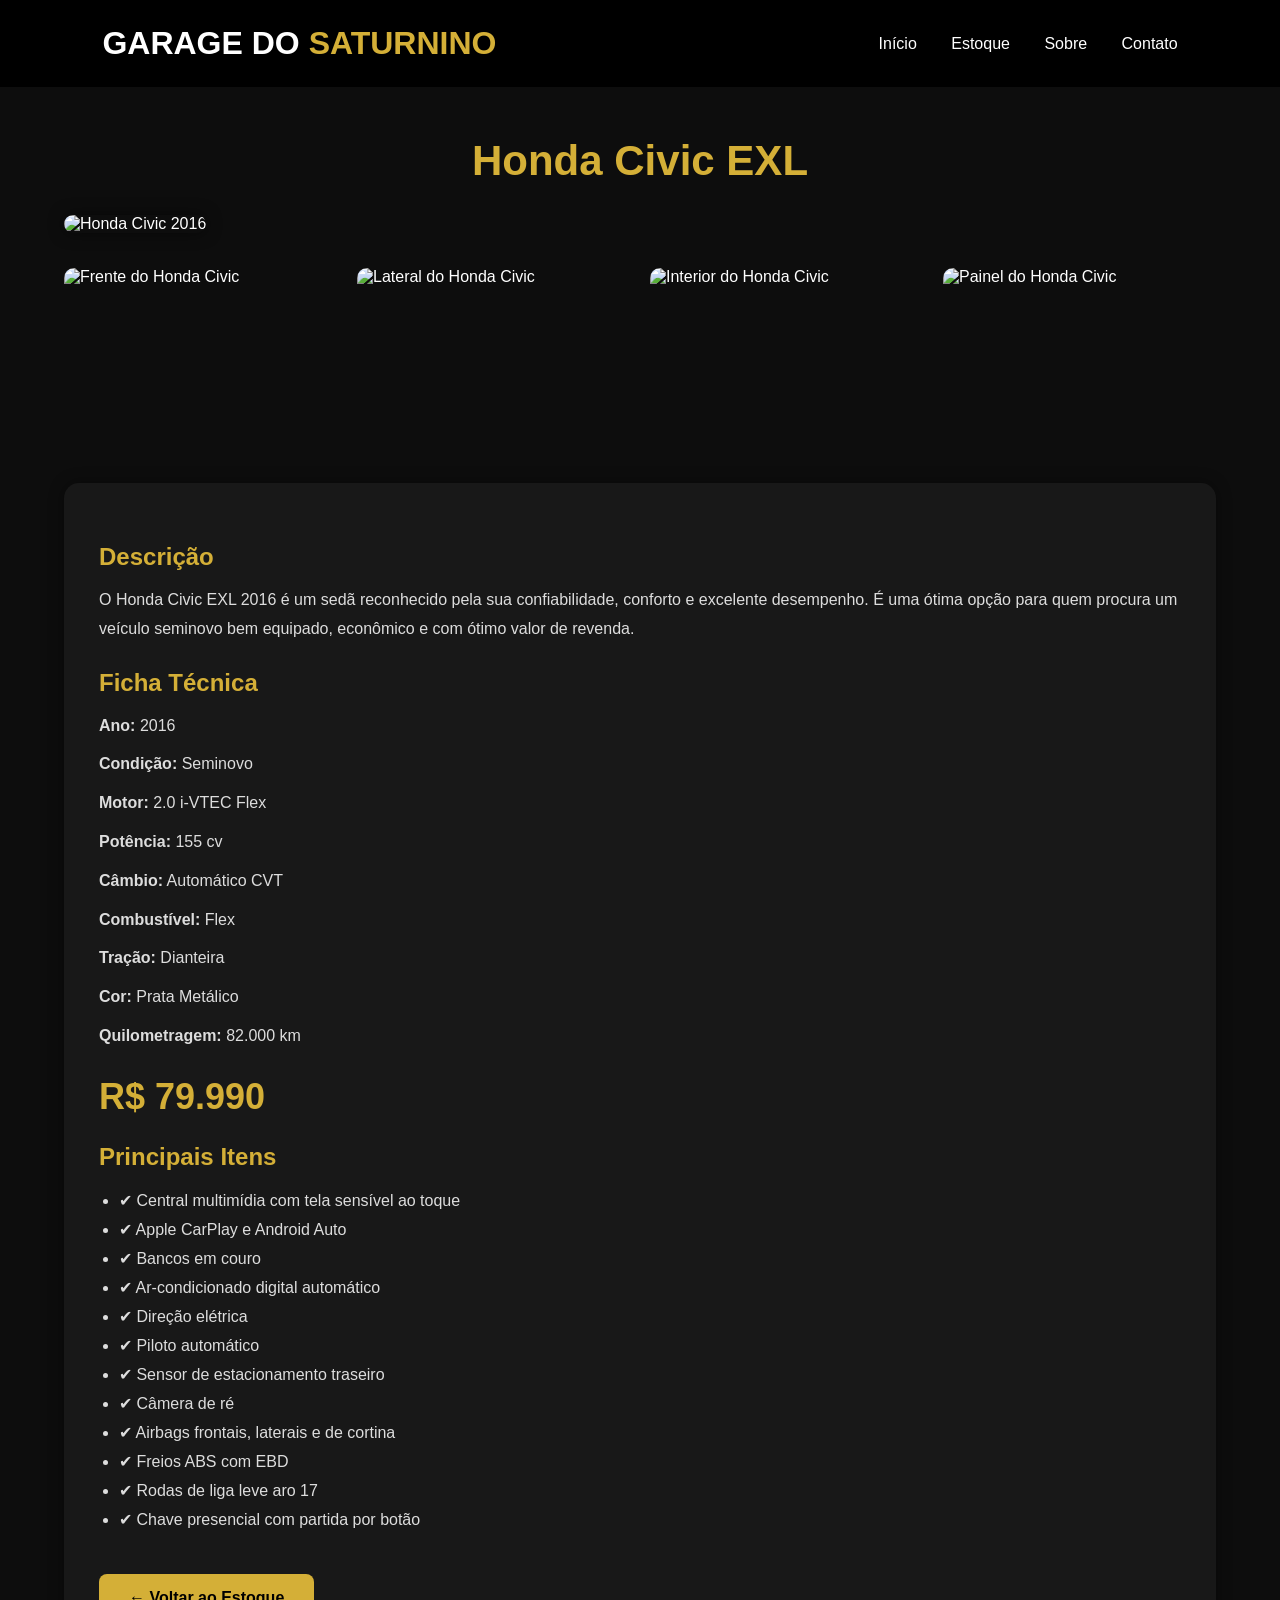
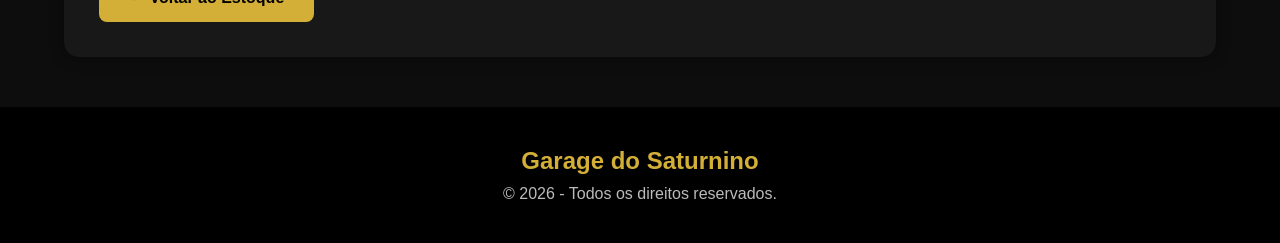
==== civic.html @ 9c395f91 "0408" ====
<!DOCTYPE html>
<html lang="pt-BR">

<head>
    <meta charset="UTF-8">
    <meta name="viewport" content="width=device-width, initial-scale=1.0">
    <title>Honda Civic 2016 | Garage do Saturnino</title>

    <link rel="stylesheet" href="css/estilo.css">
</head>

<body>

<header>

    <div class="logo">
        <h1>GARAGE DO <span>SATURNINO</span></h1>
    </div>

    <nav>
        <a href="index.html">Início</a>
        <a href="index.html#estoque">Estoque</a>
        <a href="index.html">Sobre</a>
        <a href="index.html">Contato</a>
    </nav>

</header>

<section class="pagina-carro">

    <h1 class="titulo-carro">
        Honda Civic EXL
    </h1>

    <div class="foto-principal">
        <img src="imagens/civic1.jpg" alt="Honda Civic 2016">
    </div>

    <div class="galeria">

        <img src="imagens/civic1.jpg" alt="Frente do Honda Civic">
        <img src="imagens/civic2.jpg" alt="Lateral do Honda Civic">
        <img src="imagens/civic3.jpg" alt="Interior do Honda Civic">
        <img src="imagens/civic4.jpg" alt="Painel do Honda Civic">

    </div>

    <div class="informacoes">

        <h2>Descrição</h2>

        <p>
            O Honda Civic EXL 2016 é um sedã reconhecido pela sua confiabilidade,
            conforto e excelente desempenho. É uma ótima opção para quem procura
            um veículo seminovo bem equipado, econômico e com ótimo valor de revenda.
        </p>

        <h2>Ficha Técnica</h2>

        <p><strong>Ano:</strong> 2016</p>

        <p><strong>Condição:</strong> Seminovo</p>

        <p><strong>Motor:</strong> 2.0 i-VTEC Flex</p>

        <p><strong>Potência:</strong> 155 cv</p>

        <p><strong>Câmbio:</strong> Automático CVT</p>

        <p><strong>Combustível:</strong> Flex</p>

        <p><strong>Tração:</strong> Dianteira</p>

        <p><strong>Cor:</strong> Prata Metálico</p>

        <p><strong>Quilometragem:</strong> 82.000 km</p>

        <h2 class="preco">
            R$ 79.990
        </h2>

        <h2>Principais Itens</h2>

        <ul class="lista">

            <li>✔ Central multimídia com tela sensível ao toque</li>

            <li>✔ Apple CarPlay e Android Auto</li>

            <li>✔ Bancos em couro</li>

            <li>✔ Ar-condicionado digital automático</li>

            <li>✔ Direção elétrica</li>

            <li>✔ Piloto automático</li>

            <li>✔ Sensor de estacionamento traseiro</li>

            <li>✔ Câmera de ré</li>

            <li>✔ Airbags frontais, laterais e de cortina</li>

            <li>✔ Freios ABS com EBD</li>

            <li>✔ Rodas de liga leve aro 17</li>

            <li>✔ Chave presencial com partida por botão</li>

        </ul>

        <a class="voltar" href="index.html#estoque">
            ← Voltar ao Estoque
        </a>

    </div>

</section>

<footer>

    <h2>Garage do Saturnino</h2>

    <p>© 2026 - Todos os direitos reservados.</p>

</footer>

</body>

</html>
---- css/estilo.css ----
*{
    margin:0;
    padding:0;
    box-sizing:border-box;
    font-family:'Poppins',sans-serif;
}
html{
    scroll-behavior:smooth;
}

body{
    background:#0d0d0d;
    color:white;
}

/* Cabeçalho */

header{
    background:#000;
    display:flex;
    justify-content:space-between;
    align-items:center;
    padding:25px 8%;
    position:sticky;
    top:0;
}

.logo h1{
    color:white;
    font-size:32px;
}

.logo span{
    color:#d4af37;
}

nav a{
    color:white;
    text-decoration:none;
    margin-left:30px;
    transition:.3s;
    font-weight:500;
}

nav a:hover{
    color:#d4af37;
}

/* Banner */

.banner{
    height:550px;
    background:linear-gradient(rgba(0,0,0,.7),rgba(0,0,0,.7)),
    url("imagens/banner.jpg");
    background-size:cover;
    background-position:center;
    display:flex;
    align-items:center;
    padding-left:8%;
}

.texto{
    width:600px;
}

.texto h2{
    font-size:60px;
    margin-bottom:20px;
}

.texto p{
    font-size:20px;
    color:#ddd;
    margin-bottom:35px;
}

.texto button{
    background:#d4af37;
    color:#000;
    border:none;
    padding:18px 40px;
    border-radius:8px;
    cursor:pointer;
    font-size:18px;
    font-weight:bold;
    transition:.4s;
}

.texto button:hover{
    transform:scale(1.08);
}

/* Título */

.titulo{
    text-align:center;
    margin:70px 0;
    font-size:40px;
    color:#d4af37;
}

/* Cards */

.carros{
    width:90%;
    margin:auto;
    display:grid;
    grid-template-columns:repeat(auto-fit,minmax(280px,1fr));
    gap:30px;
    padding-bottom:70px;
}

.card{
    background:#181818;
    border-radius:15px;
    overflow:hidden;
    transition:.4s;
    box-shadow:0 0 15px rgba(0,0,0,.5);
}

.card:hover{
    transform:translateY(-12px);
}

.card img{
    width:100%;
    height:220px;
    object-fit:cover;
}

.card h3{
    padding:20px 20px 10px;
    color:#d4af37;
}

.card p{
    padding:5px 20px;
    color:#ddd;
}

.card h4{
    padding:20px;
    color:#fff;
    font-size:28px;
}

.card button{
    margin:20px;
    width:calc(100% - 40px);
    height:50px;
    border:none;
    border-radius:8px;
    background:#d4af37;
    color:black;
    cursor:pointer;
    font-size:17px;
    font-weight:bold;
    transition:.3s;
}

.card button:hover{
    background:white;
}

/* Vantagens */

.vantagens{
    display:grid;
    grid-template-columns:repeat(auto-fit,minmax(220px,1fr));
    gap:20px;
    width:90%;
    margin:auto;
    margin-bottom:80px;
}

.vantagens div{
    background:#181818;
    padding:30px;
    border-radius:15px;
    text-align:center;
}

.vantagens h3{
    color:#d4af37;
    margin-bottom:15px;
}

/* Rodapé */

footer{
    background:#000;
    padding:40px;
    text-align:center;
}

footer h2{
    color:#d4af37;
    margin-bottom:10px;
}

footer p{
    color:#bbb;
}
.botao{
    display:block;
    margin:20px;
    text-align:center;
    background:#d4af37;
    color:black;
    text-decoration:none;
    padding:15px;
    border-radius:8px;
    font-weight:bold;
    transition:.3s;
}

.botao:hover{
    background:white;
}
.botao-banner{
    display:inline-block;
    background:#d4af37;
    color:black;
    text-decoration:none;
    padding:18px 40px;
    border-radius:8px;
    font-size:18px;
    font-weight:bold;
    transition:.3s;
}

.botao-banner:hover{
    transform:scale(1.08);
    background:white;
}
   .pagina-carro{
            width:90%;
            max-width:1200px;
            margin:40px auto;
            color:white;
        }

        .titulo-carro{
            text-align:center;
            color:#d4af37;
            margin-bottom:30px;
            font-size:42px;
        }

        .foto-principal img{
            width:100%;
            border-radius:15px;
        }

        .galeria{
            display:grid;
            grid-template-columns:repeat(4,1fr);
            gap:15px;
            margin:30px 0;
        }

        .galeria img{
            width:100%;
            border-radius:10px;
            height:180px;
            object-fit:cover;
        }

        .informacoes{
            background:#181818;
            padding:30px;
            border-radius:15px;
            margin-top:20px;
        }

        .informacoes h2{
            color:#d4af37;
            margin-bottom:20px;
        }

        .informacoes p{
            margin:10px 0;
            line-height:28px;
        }

        .preco{
            color:#d4af37;
            font-size:35px;
            margin-top:20px;
        }

        .lista{
            margin-top:20px;
        }

        .lista li{
            margin:10px 0;
        }

        .voltar{
            display:inline-block;
            margin-top:40px;
            text-decoration:none;
            background:#d4af37;
            color:black;
            padding:15px 30px;
            border-radius:8px;
            font-weight:bold;
        }

        .voltar:hover{
            background:white;
        }
        /* ===========================
   PÁGINAS DOS CARROS
=========================== */

.pagina-carro{
    width:90%;
    max-width:1200px;
    margin:50px auto;
    color:white;
}

.titulo-carro{
    text-align:center;
    color:#d4af37;
    font-size:42px;
    margin-bottom:30px;
}

.foto-principal img{
    width:100%;
    border-radius:15px;
    box-shadow:0 0 15px rgba(0,0,0,.5);
}

.galeria{
    display:grid;
    grid-template-columns:repeat(auto-fit,minmax(220px,1fr));
    gap:20px;
    margin:35px 0;
}

.galeria img{
    width:100%;
    height:180px;
    object-fit:cover;
    border-radius:10px;
    transition:0.3s;
    cursor:pointer;
}

.galeria img:hover{
    transform:scale(1.05);
}

.informacoes{
    background:#181818;
    padding:35px;
    border-radius:15px;
    box-shadow:0 0 15px rgba(0,0,0,.4);
}

.informacoes h2{
    color:#d4af37;
    margin:25px 0 15px;
}

.informacoes p{
    color:#ddd;
    line-height:1.8;
    margin-bottom:10px;
}

.preco{
    color:#d4af37;
    font-size:36px;
    font-weight:bold;
    margin:25px 0;
}

.lista{
    margin-left:20px;
}

.lista li{
    margin:10px 0;
    color:#ddd;
}

.voltar{
    display:inline-block;
    margin-top:35px;
    background:#d4af37;
    color:black;
    text-decoration:none;
    padding:15px 30px;
    border-radius:8px;
    font-weight:bold;
    transition:0.3s;
}

.voltar:hover{
    background:white;
}

@media (max-width:768px){

    .titulo-carro{
        font-size:30px;
    }

    .foto-principal img{
        height:auto;
    }

    .galeria{
        grid-template-columns:1fr;
    }

    .galeria img{
        height:220px;
    }

    .informacoes{
        padding:20px;
    }

    .preco{
        font-size:28px;
    }

}
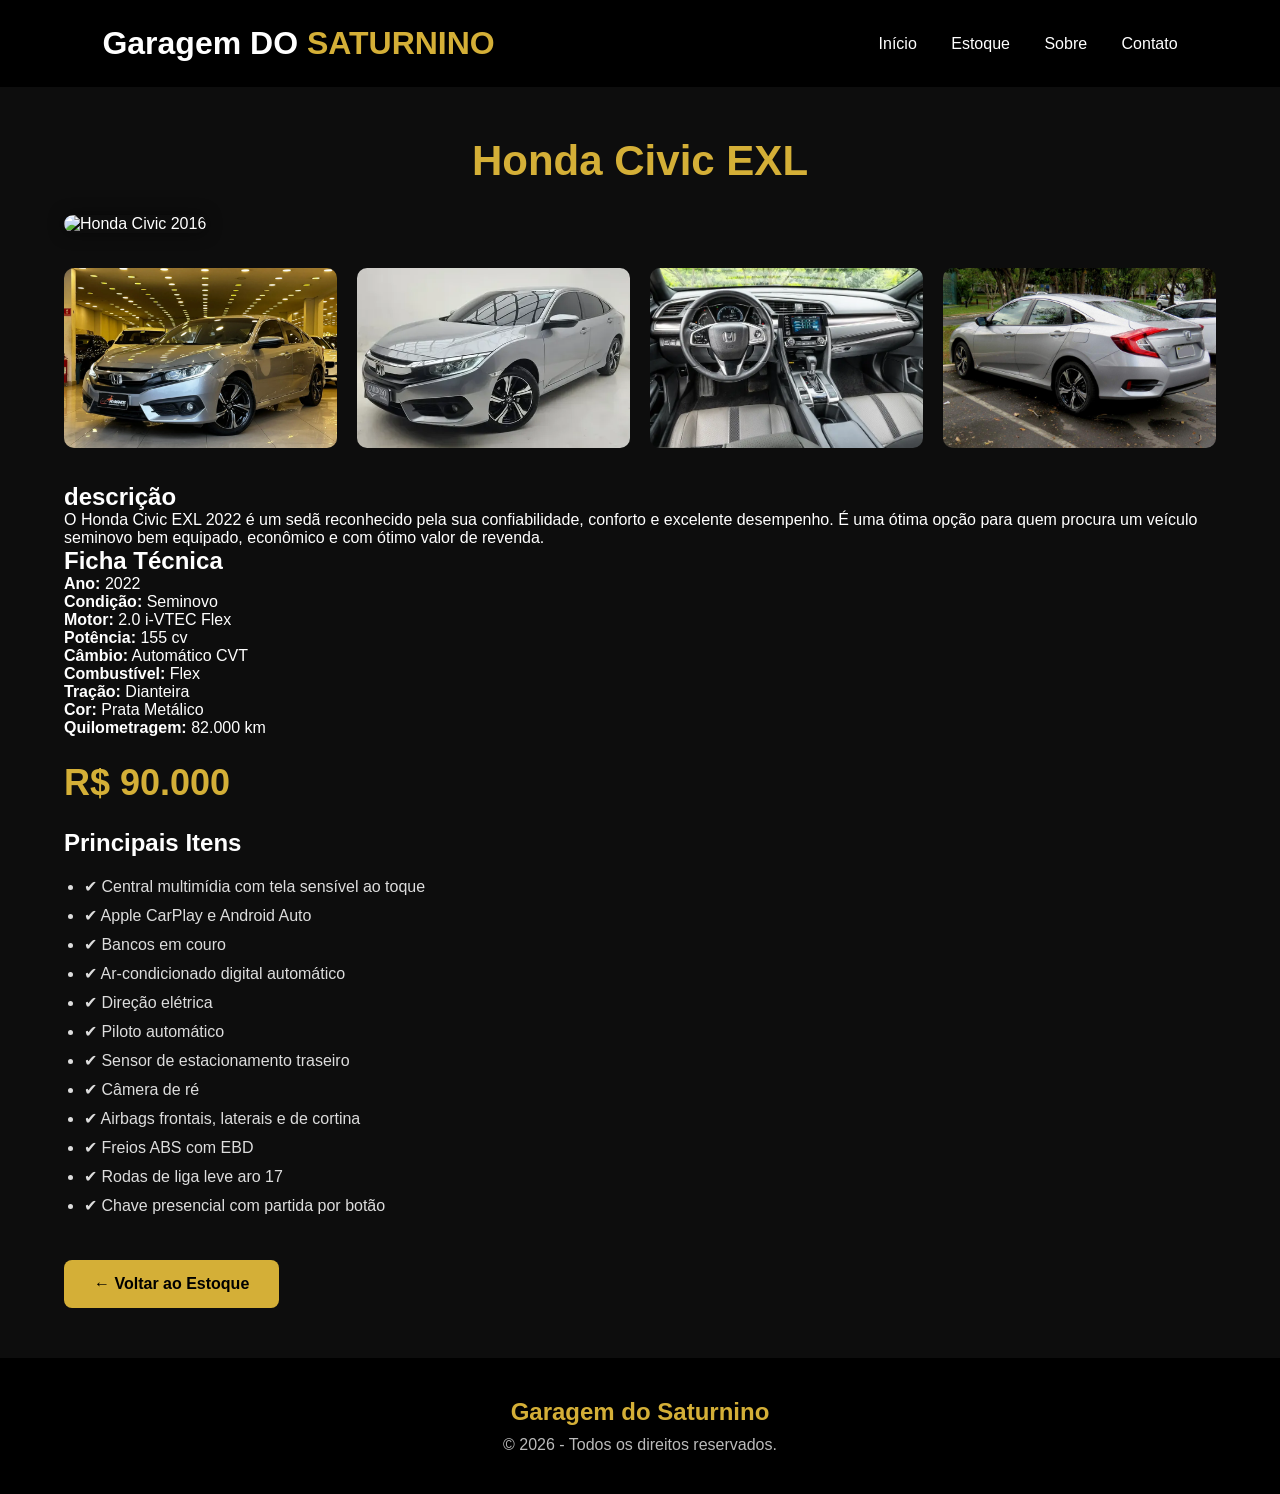
==== commit ea30d950: "11-08" ====
--- a/civic.html
+++ b/civic.html
@@ -4,7 +4,7 @@
 <head>
     <meta charset="UTF-8">
     <meta name="viewport" content="width=device-width, initial-scale=1.0">
-    <title>Honda Civic 2016 | Garage do Saturnino</title>
+    <title>Honda Civic 2022| Garagem do Saturnino</title>
 
     <link rel="stylesheet" href="css/estilo.css">
 </head>
@@ -14,7 +14,7 @@
 <header>
 
     <div class="logo">
-        <h1>GARAGE DO <span>SATURNINO</span></h1>
+        <h1>Garagem DO <span>SATURNINO</span></h1>
     </div>
 
     <nav>
@@ -38,26 +38,27 @@
 
     <div class="galeria">
 
-        <img src="imagens/civic1.jpg" alt="Frente do Honda Civic">
-        <img src="imagens/civic2.jpg" alt="Lateral do Honda Civic">
-        <img src="imagens/civic3.jpg" alt="Interior do Honda Civic">
-        <img src="imagens/civic4.jpg" alt="Painel do Honda Civic">
+        <img src="img/Honda-Civic-EX-01.webp" alt="Frente do Honda Civic">
+        <img src="img/D_NQ_NP_806477-MLB115059271785_072026-O.webp" alt="Lateral do Honda Civic">
+        <img src="img/DSCF0442.webp" alt="Interior do Honda Civic">
+        <img src="img/Novo-Honda-Civic-X-2018 (7).JPG" alt="trazeira do carro">
 
     </div>
 
-    <div class="informacoes">
+   
+       
 
-        <h2>Descrição</h2>
+        <h2>descrição</h2>
 
         <p>
-            O Honda Civic EXL 2016 é um sedã reconhecido pela sua confiabilidade,
+            O Honda Civic EXL 2022 é um sedã reconhecido pela sua confiabilidade,
             conforto e excelente desempenho. É uma ótima opção para quem procura
             um veículo seminovo bem equipado, econômico e com ótimo valor de revenda.
         </p>
 
         <h2>Ficha Técnica</h2>
 
-        <p><strong>Ano:</strong> 2016</p>
+        <p><strong>Ano:</strong> 2022</p>
 
         <p><strong>Condição:</strong> Seminovo</p>
 
@@ -76,7 +77,8 @@
         <p><strong>Quilometragem:</strong> 82.000 km</p>
 
         <h2 class="preco">
-            R$ 79.990
+            R$ 90.000
+
         </h2>
 
         <h2>Principais Itens</h2>
@@ -119,7 +121,7 @@
 
 <footer>
 
-    <h2>Garage do Saturnino</h2>
+    <h2>Garagem do Saturnino</h2>
 
     <p>© 2026 - Todos os direitos reservados.</p>
 
